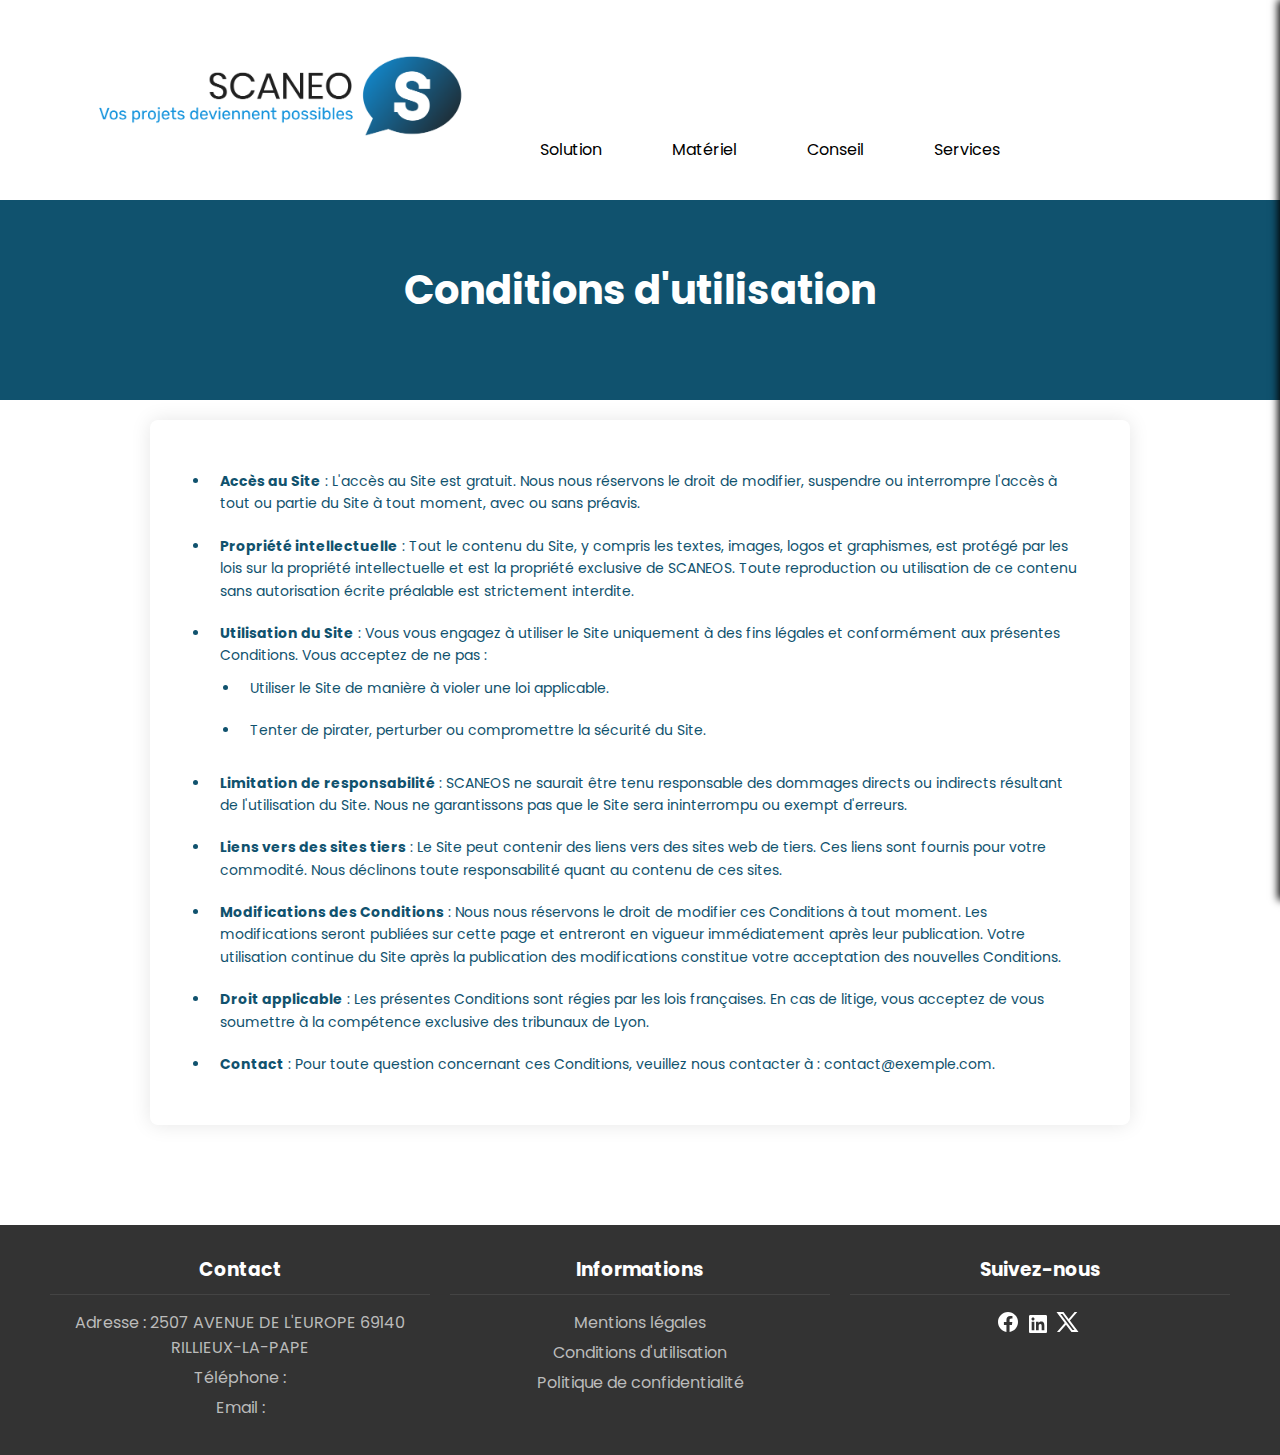
==== Conditions_d'utilisation.html @ fb7ebd53 "commit 18" ====
<!DOCTYPE html>
<html lang="en">
    <head>
        <meta charset="UTF-8">
        <meta name="viewport" content="width=device-width, initial-scale=1.0">
        <link rel="stylesheet" href="./CSS/style_Conditions_dutilisation.css">
        <link rel="shortcut icon" href="assets/icon_onglet.png" type="image/png+xml">
        <title>SCANEOS</title>
    </head>
<body>
        <header class="header">
            <nav class="header__nav">
                <div class="nav__Logo">

                    <a href="index.html"><img class="Logo" src="assets/Logo.png" alt="Logo"></a>
                </div>
                <div class="nav__menu">
                    <ul class="nav__menu__container">
                        <li class="nav__menu-items"><a href="Solution.html">Solution</a></li>
                        <li class="nav__menu-items"><a href="Matériel.html">Matériel</a></li>
                        <li class="nav__menu-items"><a href="Conseil.html">Conseil</a></li>
                        <li class="nav__menu-items"><a href="Services.html">Services</a></li>
                    </ul>
                </div>
                <div class="nav__mobile-menu" id="navMobileMenu">
                    <img class="img-menu" src="assets/menu.svg" alt="Menu">
                </div>
            </nav>
        </header>
    
        <div class="mobile-menu" id="mobileMenu">
            <button class="mobile-menu__close" id="mobileMenuClose">&times;</button>
               <nav class="mobile-menu__nav">
                    <p class="mobile-p">Accueil</p>
                    <p class="mobile-p"><a href=""></a></p>
                    <p class="mobile-p"><a href=""></a></p>
                    <p class="mobile-p"><a href=""></a></p>
                    <p class="mobile-p"><a href=""></a></p>
               </nav>
        </div>

        <main>
            <div class="main__hero">
                <h1>Conditions d'utilisation</h1>
            </div>

            <section class="Conditions">
                <ul>
                    <li><strong>Accès au Site</strong> : L'accès au Site est gratuit. Nous nous réservons le droit de modifier, suspendre ou interrompre l'accès à tout ou partie du Site à tout moment, avec ou sans préavis.</li>
                    <li><strong>Propriété intellectuelle</strong> : Tout le contenu du Site, y compris les textes, images, logos et graphismes, est protégé par les lois sur la propriété intellectuelle et est la propriété exclusive de SCANEOS. Toute reproduction ou utilisation de ce contenu sans autorisation écrite préalable est strictement interdite.</li>
                    <li><strong>Utilisation du Site</strong> : Vous vous engagez à utiliser le Site uniquement à des fins légales et conformément aux présentes Conditions. Vous acceptez de ne pas :
                        <ul>
                            <li>Utiliser le Site de manière à violer une loi applicable.</li>
                            <li>Tenter de pirater, perturber ou compromettre la sécurité du Site.</li>
                        </ul>
                    </li>
                    <li><strong>Limitation de responsabilité</strong> : SCANEOS ne saurait être tenu responsable des dommages directs ou indirects résultant de l'utilisation du Site. Nous ne garantissons pas que le Site sera ininterrompu ou exempt d'erreurs.</li>
                    <li><strong>Liens vers des sites tiers</strong> : Le Site peut contenir des liens vers des sites web de tiers. Ces liens sont fournis pour votre commodité. Nous déclinons toute responsabilité quant au contenu de ces sites.</li>
                    <li><strong>Modifications des Conditions</strong> : Nous nous réservons le droit de modifier ces Conditions à tout moment. Les modifications seront publiées sur cette page et entreront en vigueur immédiatement après leur publication. Votre utilisation continue du Site après la publication des modifications constitue votre acceptation des nouvelles Conditions.</li>
                    <li><strong>Droit applicable</strong> : Les présentes Conditions sont régies par les lois françaises. En cas de litige, vous acceptez de vous soumettre à la compétence exclusive des tribunaux de Lyon.</li>
                    <li><strong>Contact</strong> : Pour toute question concernant ces Conditions, veuillez nous contacter à : <a href="mailto:contact@exemple.com">contact@exemple.com</a>.</li>
                </ul>
            </section>
        </main>

    <footer class="footer">
        <div class="container">
            <div class="col">
                <h3>Contact</h3>
                <p>Adresse : 2507 AVENUE DE L'EUROPE 69140 RILLIEUX-LA-PAPE </p>
                <p>Téléphone : </p>
                <p>Email : </p>
            </div>
            <div class="col">
                <h3>Informations</h3>
                <a href="Mentions_légales.html"><p>Mentions légales <br></p></a>
                <a href="Conditions_d'utilisation.html"><p>Conditions d'utilisation <br></p></a>
                <a href="Politique_de_confidentialité.html"><p>Politique de confidentialité</p></a>
            </div>
            <div class="col social-icons">
                <h3>Suivez-nous</h3>
                <a href="#"><img src="assets/Socials/Facebook.svg" alt=""></a>
                <a href="#"><img src="assets/Socials/linkedin.svg" alt=""></a>
                <a href="#"><img src="assets/Socials/X.svg" alt=""></a>
            </div>
        </div>
    </footer>

</body>
</html>
---- CSS/style_Conditions_dutilisation.css ----
@import url('https://fonts.googleapis.com/css2?family=Poppins:ital,wght@0,100;0,200;0,300;0,400;0,500;0,600;0,700;0,800;0,900;1,100;1,200;1,300;1,400;1,500;1,600;1,700;1,800;1,900&display=swap');
@import url('https://fonts.googleapis.com/css2?family=Montserrat:ital,wght@0,100..900;1,100..900&display=swap');

@import url('./global.css');
@import url('./sections_Conditions_dutilisation/header.css');
@import url('./sections_Conditions_dutilisation/main.css');
@import url('./sections_Conditions_dutilisation/footer.css');

:root{
    --font-family:"Poppins",sans-serif;
    --primary-color: 0,0,0;
    --secondary-color: 255,255,255;

    --blue-color: 0,0,128;
    --red-color:145, 0, 0;
    --yellow-color:255,210,0;
    --green-color:6,224,127;

    --headline-font-size:52px;
    --headline-font-weight:700;

    --subheadline-font-size:14px;
    --subheadline-font-weight:400;

    --body-font-size:16px;
}
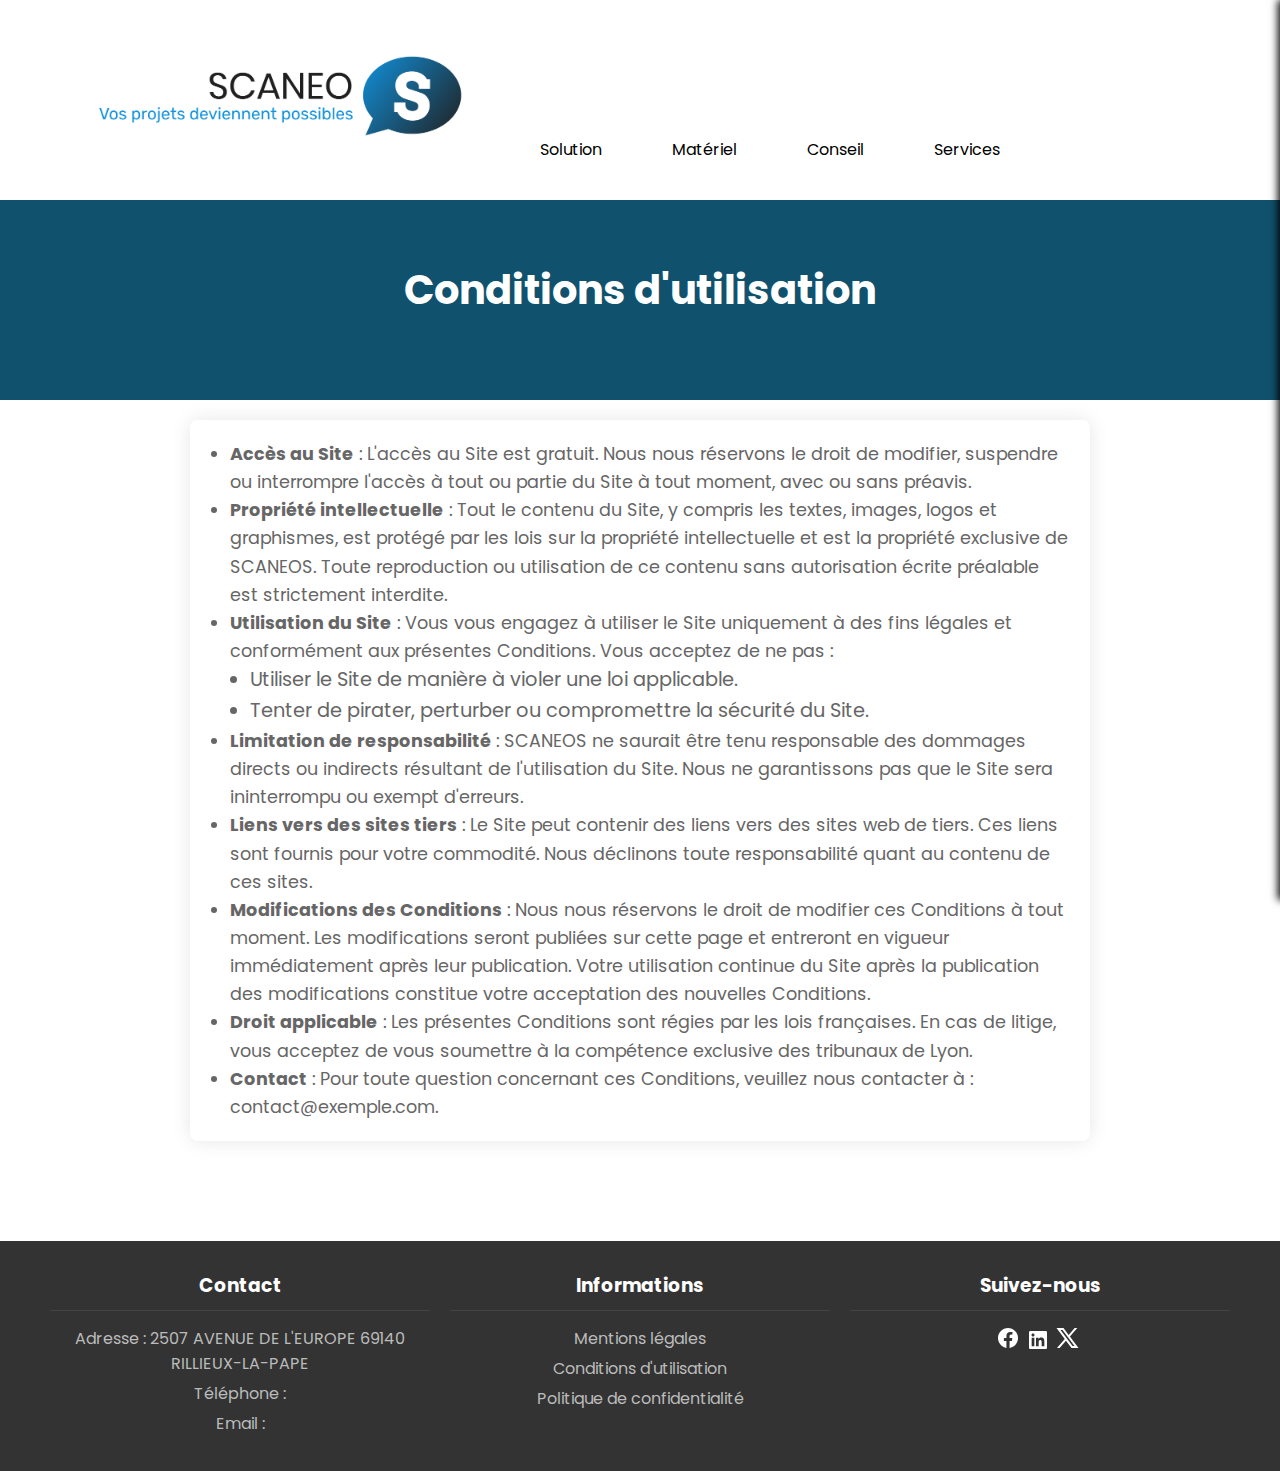
==== commit e0c9ead5: "commit 25" ====
--- a/Conditions_d'utilisation.html
+++ b/Conditions_d'utilisation.html
@@ -31,11 +31,10 @@
         <div class="mobile-menu" id="mobileMenu">
             <button class="mobile-menu__close" id="mobileMenuClose">&times;</button>
                <nav class="mobile-menu__nav">
-                    <p class="mobile-p">Accueil</p>
-                    <p class="mobile-p"><a href=""></a></p>
-                    <p class="mobile-p"><a href=""></a></p>
-                    <p class="mobile-p"><a href=""></a></p>
-                    <p class="mobile-p"><a href=""></a></p>
+                <p class="mobile-p"><a href="Solution.html">Solution</a></p>
+                <p class="mobile-p"><a href="Matériel.html">Matériel</a></p>
+                <p class="mobile-p"><a href="Conseil.html">Conseil</a></p>
+                <p class="mobile-p"><a href="Services.html">Services</a></p>
                </nav>
         </div>
 
@@ -85,6 +84,6 @@
             </div>
         </div>
     </footer>
-
+    <script src="js/main.js"></script>
 </body>
 </html>
--- a/CSS/style_Conditions_dutilisation.css
+++ b/CSS/style_Conditions_dutilisation.css
@@ -5,6 +5,7 @@
 @import url('./sections_Conditions_dutilisation/header.css');
 @import url('./sections_Conditions_dutilisation/main.css');
 @import url('./sections_Conditions_dutilisation/footer.css');
+@import url('./Responsive/Conditions_Responsive.css');
 
 :root{
     --font-family:"Poppins",sans-serif;
